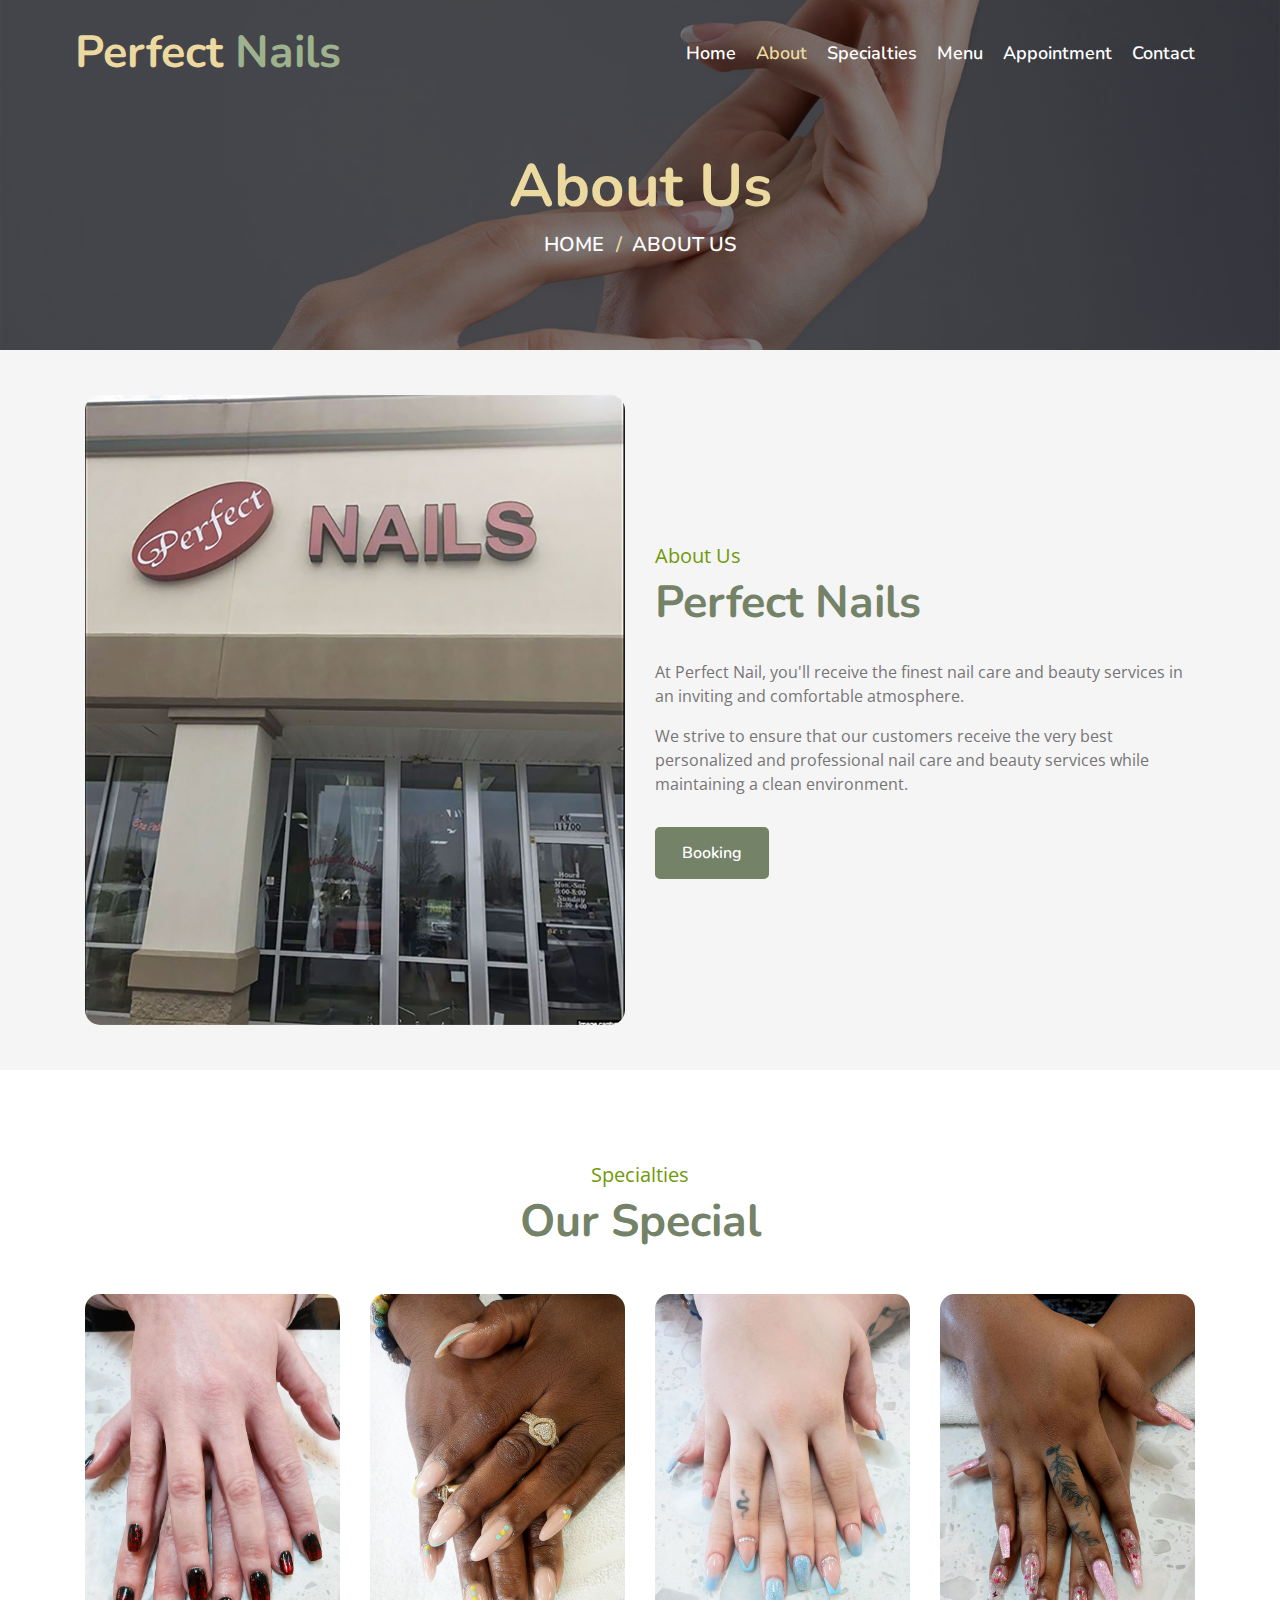
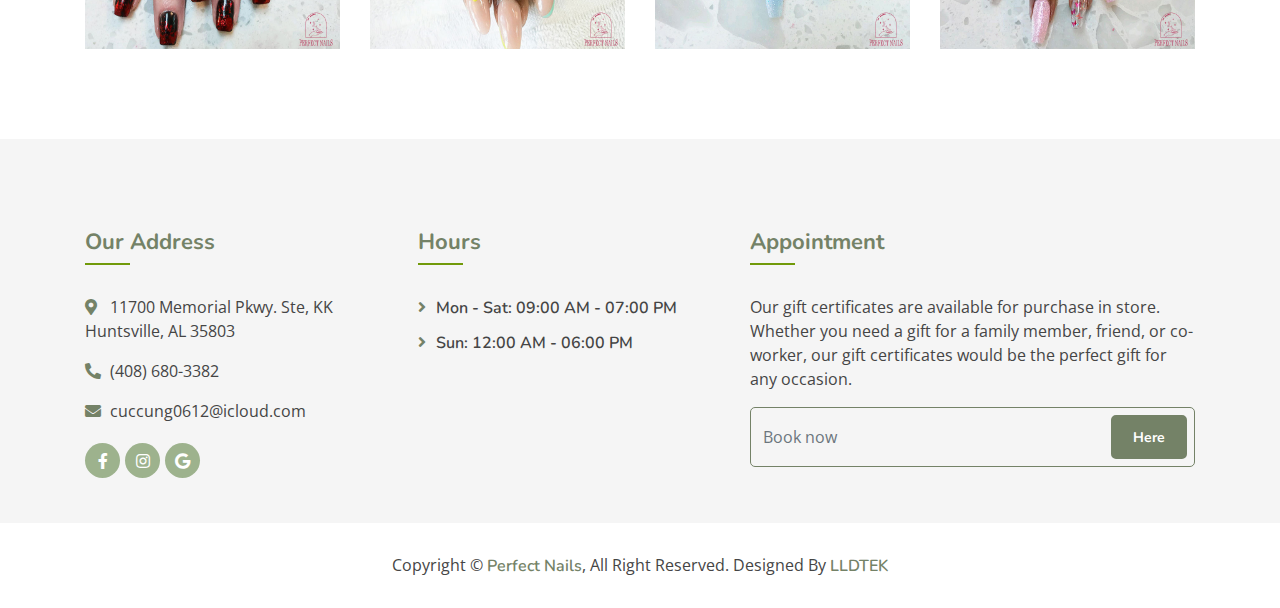
==== about.html @ 920754e5 "56087" ====
<!DOCTYPE html>
<html lang="en">
    <head>
        <meta charset="utf-8">
        <title>Perfect Nails | About</title>
        <meta content="width=device-width, initial-scale=1.0" name="viewport">
        <meta content="Free Website Template" name="keywords">
        <meta content="Free Website Template" name="description">

        <!-- Favicon -->
        <link href="img/Perfect-nails-favicon.svg" rel="icon">

        <!-- Google Font -->
        <link href="https://fonts.googleapis.com/css?family=Open+Sans:300,400|Nunito:600,700" rel="stylesheet"> 
        
        <!-- CSS Libraries -->
        <link href="https://stackpath.bootstrapcdn.com/bootstrap/4.4.1/css/bootstrap.min.css" rel="stylesheet">
        <link href="https://cdnjs.cloudflare.com/ajax/libs/font-awesome/5.10.0/css/all.min.css" rel="stylesheet">
        <link href="lib/animate/animate.min.css" rel="stylesheet">
        <link href="lib/owlcarousel/assets/owl.carousel.min.css" rel="stylesheet">
        <link href="lib/flaticon/font/flaticon.css" rel="stylesheet">
        <link href="lib/tempusdominus/css/tempusdominus-bootstrap-4.min.css" rel="stylesheet" />

        <!-- Template Stylesheet -->
        <link href="css/style.css" rel="stylesheet">
    </head>

    <body>
        <!-- Nav Bar Start -->
        <div class="navbar navbar-expand-lg bg-light navbar-light">
            <div class="container-fluid">
                <a href="index.html" class="navbar-brand">Perfect <span>Nails</span></a>
                <button type="button" class="navbar-toggler" data-toggle="collapse" data-target="#navbarCollapse">
                    <span class="navbar-toggler-icon"></span>
                </button>

                <div class="collapse navbar-collapse justify-content-between" id="navbarCollapse">
                    <div class="navbar-nav ml-auto">
                        <a href="index.html" class="nav-item nav-link">Home</a>
                        <a href="about.html" class="nav-item nav-link active">About</a>
                        <a href="team.html" class="nav-item nav-link">Specialties</a>
                        <a href="menu.html" class="nav-item nav-link">Menu</a>
                        <a target=_blank href="https://www.lldtek.com/salon/appt/MzU1MzJ8cGVyZmVjdDY4fEFMXzA3MjU3fDJmMDM4MTQ2NWZlNzM3NjczNWY2ODU0MmUyMWIxYjhi" class="nav-item nav-link">Appointment</a>
                        <a href="contact.html" class="nav-item nav-link">Contact</a>
                    </div>
                </div>
            </div>
        </div>
        <!-- Nav Bar End -->
        
        
        <!-- Page Header Start -->
        <div class="page-header mb-0">
            <div class="container">
                <div class="row">
                    <div class="col-12">
                        <h2>About Us</h2>
                    </div>
                    <div class="col-12">
                        <a href="">Home</a>
                        <a href="">About Us</a>
                    </div>
                </div>
            </div>
        </div>
        <!-- Page Header End -->
        
        
        <!-- About Start -->
        <div class="booking">
        <div class="about">
            <div class="container">
                <div class="row align-items-center">
                    <div class="col-lg-6">
                        <div class="about-img">
                            <img src="img/Perfect-nails-about-01.jpg" alt="Perfect Nails About 01">
                        </div>
                    </div>
                    <div class="col-lg-6">
                        <div class="about-content">
                            <div class="section-header">
                                <p>About Us</p>
                                <h2>Perfect Nails</h2>
                            </div>
                            <div class="about-text">
                                <p>
                                    At Perfect Nail, you'll receive the finest nail care and beauty services in an inviting and comfortable atmosphere.
                                </p>
                                <p>
                                    We strive to ensure that our customers receive the very best personalized and professional nail care and beauty services while maintaining a clean environment.
                                </p>
                                <a class="btn custom-btn" target=_blank href="https://www.lldtek.com/salon/appt/MzU1MzJ8cGVyZmVjdDY4fEFMXzA3MjU3fDJmMDM4MTQ2NWZlNzM3NjczNWY2ODU0MmUyMWIxYjhi">Booking</a>
                            </div>
                        </div>
                    </div>
                </div>
            </div>
        </div>
        </div>
        <!-- About End -->
        
        
        <!-- Video Modal Start-->
        <div class="modal fade" id="videoModal" tabindex="-1" role="dialog" aria-labelledby="exampleModalLabel" aria-hidden="true">
            <div class="modal-dialog" role="document">
                <div class="modal-content">
                    <div class="modal-body">
                        <button type="button" class="close" data-dismiss="modal" aria-label="Close">
                            <span aria-hidden="true">&times;</span>
                        </button>        
                        <!-- 16:9 aspect ratio -->
                        <div class="embed-responsive embed-responsive-16by9">
                            <iframe class="embed-responsive-item" src="" id="video"  allowscriptaccess="always" allow="autoplay"></iframe>
                        </div>
                    </div>
                </div>
            </div>
        </div> 
        <!-- Video Modal End -->
        
        <!-- Team Start -->
        <div class="team">
            <div class="container">
                <div class="section-header text-center">
                    <p>Specialties</p>
                    <h2>Our Special</h2>
                </div>
                <div class="row">
                    <div class="col-lg-3 col-md-6">
                        <div class="team-item">
                            <div class="team-img">
                                <img src="img/Perfect-nails-specialties-01.jpg" alt="Perfect Nails Specialties 01">
                                <div class="team-social">
                                    <a target=_blank href="https://www.facebook.com/perfectnailshuntsville35803"><i class="fab fa-facebook-f"></i></a>
                                    <a target=_blank href="https://www.instagram.com/perfectnailshuntsville"><i class="fab fa-instagram"></i></a>
                                    <a target=_blank href="https://goo.gl/maps/MbTkEW4khM9RuczG7"><i class="fab fa-google"></i></a>
                                </div>
                            </div>
                            
                        </div>
                    </div>
                    <div class="col-lg-3 col-md-6">
                        <div class="team-item">
                            <div class="team-img">
                                <img src="img/Perfect-nails-specialties-02.jpg" alt="Perfect Nails Specialties 02">
                                <div class="team-social">
                                    <a target=_blank href="https://www.facebook.com/perfectnailshuntsville35803"><i class="fab fa-facebook-f"></i></a>
                                    <a target=_blank href="https://www.instagram.com/perfectnailshuntsville"><i class="fab fa-instagram"></i></a>
                                    <a target=_blank href="https://goo.gl/maps/MbTkEW4khM9RuczG7"><i class="fab fa-google"></i></a>
                                </div>
                            </div>
                            
                        </div>
                    </div>
                    <div class="col-lg-3 col-md-6">
                        <div class="team-item">
                            <div class="team-img">
                                <img src="img/Perfect-nails-specialties-03.jpg" alt="Perfect Nails Specialties 03">
                                <div class="team-social">
                                    <a target=_blank href="https://www.facebook.com/perfectnailshuntsville35803"><i class="fab fa-facebook-f"></i></a>
                                    <a target=_blank href="https://www.instagram.com/perfectnailshuntsville"><i class="fab fa-instagram"></i></a>
                                    <a target=_blank href="https://goo.gl/maps/MbTkEW4khM9RuczG7"><i class="fab fa-google"></i></a>
                                </div>
                            </div>
                            
                        </div>
                    </div>
                    <div class="col-lg-3 col-md-6">
                        <div class="team-item">
                            <div class="team-img">
                                <img src="img/Perfect-nails-specialties-04.jpg" alt="Perfect Nails Specialties 04">
                                <div class="team-social">
                                    <a target=_blank href="https://www.facebook.com/perfectnailshuntsville35803"><i class="fab fa-facebook-f"></i></a>
                                    <a target=_blank href="https://www.instagram.com/perfectnailshuntsville"><i class="fab fa-instagram"></i></a>
                                    <a target=_blank href="https://goo.gl/maps/MbTkEW4khM9RuczG7"><i class="fab fa-google"></i></a>
                                </div>
                            </div>
                            
                        </div>
                    </div>
                </div>
            </div>
        </div>
        <!-- Team End -->

        <!-- Footer Start -->
        <div class="footer">
            <div class="container">
                <div class="row">
                    <div class="col-lg-7">
                        <div class="row">
                            <div class="col-md-6">
                                <div class="footer-contact">
                                    <h2>Our Address</h2>
                                    <p><i class="fa fa-map-marker-alt"></i>11700 Memorial Pkwy. Ste, KK Huntsville, AL 35803</p>
                                    <p><i class="fa fa-phone-alt"></i>(408) 680-3382</p>
                                    <p><i class="fa fa-envelope"></i>cuccung0612@icloud.com</p>
                                    <div class="footer-social">
                                        <a target=_blank href="https://www.facebook.com/perfectnailshuntsville35803"><i class="fab fa-facebook-f"></i></a>
                                        <a target=_blank href="https://www.instagram.com/perfectnailshuntsville/"><i class="fab fa-instagram"></i></a>
                                        <a target=_blank href="https://goo.gl/maps/MbTkEW4khM9RuczG7"><i class="fab fa-google"></i></a>
                                    </div>
                                </div>
                            </div>
                            <div class="col-md-6">
                                <div class="footer-link">
                                    <h2>Hours</h2>
                                    <a href="">Mon - Sat: 09:00 AM - 07:00 PM</a>
                                    <a href="">Sun: 12:00 AM - 06:00 PM</a>
                                </div>
                            </div>
                        </div>
                    </div>
                    <div class="col-lg-5">
                        <div class="footer-newsletter">
                            <h2>Appointment</h2>
                            <p>
                                Our gift certificates are available for purchase in store.<br>
                                Whether you need a gift for a family member, friend, or co-worker, our gift certificates would be the perfect gift for any occasion.
                            </p>
                            <div class="form">
                                <input class="form-control" placeholder="Book now">
                                <a target=_blank href="https://www.lldtek.com/salon/appt/MzU1MzJ8cGVyZmVjdDY4fEFMXzA3MjU3fDJmMDM4MTQ2NWZlNzM3NjczNWY2ODU0MmUyMWIxYjhi"><button class="btn custom-btn">Here</button></a>
                            </div>
                        </div>
                    </div>
                </div>
            </div>
            <div class="copyright">
                <div class="container">
                    <p>Copyright &copy; <a href="#">Perfect Nails</a>, All Right Reserved.</p>
                    <p>Designed By <a href="https://www.lldtek.com">LLDTEK</a></p>
                </div>
            </div>
        </div>
        <!-- Footer End -->

        <a href="#" class="back-to-top"><i class="fa fa-chevron-up"></i></a>

        <!-- JavaScript Libraries -->
        <script src="https://code.jquery.com/jquery-3.4.1.min.js"></script>
        <script src="https://stackpath.bootstrapcdn.com/bootstrap/4.4.1/js/bootstrap.bundle.min.js"></script>
        <script src="lib/easing/easing.min.js"></script>
        <script src="lib/owlcarousel/owl.carousel.min.js"></script>
        <script src="lib/tempusdominus/js/moment.min.js"></script>
        <script src="lib/tempusdominus/js/moment-timezone.min.js"></script>
        <script src="lib/tempusdominus/js/tempusdominus-bootstrap-4.min.js"></script>
        
        <!-- Contact Javascript File -->
        <script src="mail/jqBootstrapValidation.min.js"></script>
        <script src="mail/contact.js"></script>

        <!-- Template Javascript -->
        <script src="js/main.js"></script>
    </body>
</html>
---- lib/flaticon/font/flaticon.css ----
/*
  	Flaticon icon font: Flaticon
  	Creation date: 19/09/2020 16:59
  	*/

@font-face {
  font-family: "Flaticon";
  src: url("./Flaticon.eot");
  src: url("./Flaticon.eot?#iefix") format("embedded-opentype"),
       url("./Flaticon.woff2") format("woff2"),
       url("./Flaticon.woff") format("woff"),
       url("./Flaticon.ttf") format("truetype"),
       url("./Flaticon.svg#Flaticon") format("svg");
  font-weight: normal;
  font-style: normal;
}

@media screen and (-webkit-min-device-pixel-ratio:0) {
  @font-face {
    font-family: "Flaticon";
    src: url("./Flaticon.svg#Flaticon") format("svg");
  }
}

[class^="flaticon-"]:before, [class*=" flaticon-"]:before,
[class^="flaticon-"]:after, [class*=" flaticon-"]:after {   
  font-family: Flaticon;
        font-size: 20px;
font-style: normal;
margin-left: 20px;
}

.flaticon-burger:before { content: "\f100"; }
.flaticon-fast-food:before { content: "\f101"; }
.flaticon-snack:before { content: "\f102"; }
.flaticon-cocktail:before { content: "\f103"; }
.flaticon-vegetable:before { content: "\f104"; }
.flaticon-meat:before { content: "\f105"; }
.flaticon-medal:before { content: "\f106"; }
.flaticon-fruits-and-vegetables:before { content: "\f107"; }
.flaticon-cooking:before { content: "\f108"; }
.flaticon-courier:before { content: "\f109"; }
.flaticon-promo:before { content: "\f10"; }
---- css/style.css ----
/*******************************/
/********* General CSS *********/
/*******************************/
body {
    color: #757575;
    background: #ffffff;
    font-family: 'open sans', sans-serif;
}

h1,
h2, 
h3, 
h4,
h5, 
h6 {
    color: #748267;
    font-family: 'Nunito', sans-serif;
}

a {
    font-family: 'Nunito', sans-serif;
    font-weight: 600;
    color: #748267;
    transition: .3s;
}

a:hover,
a:active,
a:focus {
    color: #719a0a;
    outline: none;
    text-decoration: none;
}

.btn.custom-btn {
    padding: 12px 25px;
    font-family: 'Nunito', sans-serif;
    font-size: 16px;
    font-weight: 600;
    color: #ffffff;
    background: #748267;
    border: 2px solid #748267;
    border-radius: 5px;
    transition: .5s;
}

.btn.custom-btn:hover {
    color: #748267;
    background: transparent;
}

.btn.custom-btn:focus,
.form-control:focus,
.custom-select:focus {
    box-shadow: none;
}

.container-fluid {
    max-width: 1366px;
}

.back-to-top {
    position: fixed;
    display: none;
    background: #748267;
    width: 44px;
    height: 44px;
    text-align: center;
    line-height: 1;
    font-size: 22px;
    right: 15px;
    bottom: 15px;
    border-radius: 5px;
    transition: background 0.5s;
    z-index: 9;
}

.back-to-top i {
    color: #ffffff;
    padding-top: 10px;
}

.back-to-top:hover {
    background: #4d5642;
}

[class^="flaticon-"]:before, [class*=" flaticon-"]:before,
[class^="flaticon-"]:after, [class*=" flaticon-"]:after {   
    font-size: inherit;
    margin-left: 0;
}


/**********************************/
/*********** Nav Bar CSS **********/
/**********************************/
.navbar {
    position: relative;
    transition: .5s;
    z-index: 999;
}

.navbar.nav-sticky {
    position: fixed;
    top: 0;
    width: 100%;
    box-shadow: 0 2px 5px rgba(0, 0, 0, .3);
}

.navbar .navbar-brand {
    margin: 0;
    color: #fbaf32;
    font-size: 45px;
    line-height: 0px;
    font-weight: 700;
    font-family: 'Nunito', sans-serif;
    transition: .5s;
    
}

.navbar .navbar-brand span {
    color: #9db28d;
}

.navbar .navbar-brand:hover {
    color: #fbaf32;
}

.navbar .navbar-brand:hover span {
    color: #fbaf32;
}

.navbar .navbar-brand img {
    max-width: 100%;
    max-height: 40px;
}

.navbar .dropdown-menu {
    margin-top: 0;
    border: 0;
    border-radius: 0;
    background: #f8f9fa;
}

@media (min-width: 992px) {
    .navbar {
        position: absolute;
        width: 100%;
        padding: 30px 60px;
        background: transparent !important;
        z-index: 9;
    }
    
    .navbar.nav-sticky {
        padding: 10px 60px;
        background: #ffffff !important;
    }
    
    .navbar .navbar-brand {
        color: #ecd99f;
    }
    
    .navbar.nav-sticky .navbar-brand {
        color: #748267;
    }

    .navbar-light .navbar-nav .nav-link,
    .navbar-light .navbar-nav .nav-link:focus {
        padding: 10px 10px 8px 10px;
        font-family: 'Nunito', sans-serif;
        color: #ffffff;
        font-size: 18px;
        font-weight: 600;
    }
    
    .navbar-light.nav-sticky .navbar-nav .nav-link,
    .navbar-light.nav-sticky .navbar-nav .nav-link:focus {
        color: #9db28d;
    }

    .navbar-light .navbar-nav .nav-link:hover,
    .navbar-light .navbar-nav .nav-link.active {
        color: #ecd99f;
    }
    
    .navbar-light.nav-sticky .navbar-nav .nav-link:hover,
    .navbar-light.nav-sticky .navbar-nav .nav-link.active {
        color: #4d5642;
    }
}

@media (max-width: 991.98px) {   
    .navbar {
        padding: 15px;
        background: #ffffff !important;
    }
    
    .navbar .navbar-brand {
        color: #fbaf32;
    }
    
    .navbar .navbar-nav {
        margin-top: 15px;
    }
    
    .navbar a.nav-link {
        padding: 5px;
    }
    
    .navbar .dropdown-menu {
        box-shadow: none;
    }
}


/*******************************/
/********** Hero CSS ***********/
/*******************************/
.carousel {
    position: relative;
    width: 100%;
    height: 100vh;
    min-height: 400px;
    background: #ffffff;
}

.carousel .container-fluid {
    padding: 0;
}

.carousel .carousel-item {
    position: relative;
    width: 100%;
    height: 100vh;
    display: flex;
    align-items: center;
    justify-content: center;
    flex-direction: column;
}

.carousel .carousel-img {
    position: relative;
    width: 100%;
    height: 100%;
    text-align: right;
    overflow: hidden;
}

.carousel .carousel-img::after {
    position: absolute;
    content: "";
    top: 0;
    right: 0;
    bottom: 0;
    left: 0;
    background: rgba(0, 0, 0, 0.6);
    z-index: 1;
}

.carousel .carousel-img img {
    width: 100%;
    height: 100%;
    object-fit: cover;
}

.carousel .carousel-text {
    position: absolute;
    max-width: 700px;
    height: calc(100vh - 35px);
    display: flex;
    align-items: center;
    justify-content: center;
    flex-direction: column;
    z-index: 2;
}

.carousel .carousel-text h1 {
    text-align: center;
    color: #ffffff;
    font-size: 60px;
    font-weight: 700;
    margin-bottom: 30px;
}

.carousel .carousel-text h1 span {
    color: #ecd99f;
}

.carousel .carousel-text p {
    color: #ffffff;
    text-align: center;
    font-size: 20px;
    margin-bottom: 35px;
}

.carousel .carousel-btn .btn:last-child {
    margin-left: 10px;
    background: #748267;
    border-color: #748267;
}

.carousel .carousel-btn .btn:last-child:hover {
    color: #ffffff;
    background: transparent;
}

.carousel .animated {
    -webkit-animation-duration: 1s;
    animation-duration: 1s;
}

@media (max-width: 991.98px) {
    .carousel,
    .carousel .carousel-item,
    .carousel .carousel-text {
        height: calc(100vh - 105px);
    }
    
    .carousel .carousel-text h1 {
        font-size: 35px;
    }
    
    .carousel .carousel-text p {
        font-size: 16px;
    }
    
    .carousel .carousel-text .btn {
        padding: 12px 30px;
        font-size: 15px;
        letter-spacing: 0;
    }
}

@media (max-width: 767.98px) {
    .carousel,
    .carousel .carousel-item,
    .carousel .carousel-text {
        height: calc(100vh - 70px);
    }
    
    .carousel .carousel-text h1 {
        font-size: 30px;
    }
    
    .carousel .carousel-text .btn {
        padding: 10px 25px;
        font-size: 15px;
        letter-spacing: 0;
    }


}

@media (max-width: 575.98px) {
    .carousel .carousel-text h1 {
        font-size: 25px;
    }
    
    .carousel .carousel-text .btn {
        padding: 8px 20px;
        font-size: 14px;
        letter-spacing: 0;
    }
}


/*******************************/
/******* Page Header CSS *******/
/*******************************/
.page-header {
    position: relative;
    margin-bottom: 45px;
    padding: 150px 0 90px 0;
    text-align: center;
    background: linear-gradient(rgba(0, 0, 0, .5), rgba(0, 0, 0, .5)), url(../img/Perfect-nails-page-header.jpg);
    background-position: center;
    background-repeat: no-repeat;
    background-size: cover;
}

.page-header h2 {
    position: relative;
    color: #ecd99f;
    font-size: 60px;
    font-weight: 700;
}

.page-header a {
    position: relative;
    padding: 0 12px;
    font-size: 20px;
    text-transform: uppercase;
    color: #ffffff;
}

.page-header a:hover {
    color: #ffffff;
}

.page-header a::after {
    position: absolute;
    content: "/";
    width: 8px;
    height: 8px;
    top: -1px;
    right: -7px;
    text-align: center;
    color: #ecd99f;
}

.page-header a:last-child::after {
    display: none;
}

@media (max-width: 767.98px) {
    .page-header h2 {
        font-size: 35px;
    }
    
    .page-header a {
        font-size: 18px;
    }
}


/*******************************/
/******* Section Header ********/
/*******************************/
.section-header {
    position: relative;
    margin-bottom: 45px;
}

.section-header p {
    color: #719a0a;
    margin-bottom: 5px;
    position: relative;
    font-size: 20px;
}

.section-header h2 {
    margin: 0;
    position: relative;
    font-size: 45px;
    font-weight: 700;
}

@media (max-width: 991.98px) {
    .section-header h2 {
        font-size: 40px;
        font-weight: 600;
    }
}

@media (max-width: 767.98px) {
    .section-header h2 {
        font-size: 35px;
        font-weight: 600;
    }
}

@media (max-width: 575.98px) {
    .section-header h2 {
        font-size: 30px;
        font-weight: 600;
    }
}


/*******************************/
/********* Booking CSS *********/
/*******************************/
.booking {
    position: relative;
    width: 100%;
    margin-bottom: 45px;
    background: rgba(0, 0, 0, .04);
}

.booking .booking-content {
    padding: 45px 0 15px 0;
}

.booking .booking-content .section-header {
    margin-bottom: 30px;
}

.booking .booking-form {
    padding: 60px 30px;
    background: #fbaf32;
}

.booking .booking-form .control-group {
    margin-bottom: 15px;
}

.booking .booking-form .input-group-text {
    position: absolute;
    padding: 0;
    border: none;
    background: none;
    top: 15px;
    right: 15px;
    color: #ffffff;
    font-size: 14px;
}

.booking .booking-form .form-control {
    height: 45px;
    font-size: 14px;
    color: #ffffff;
    padding: 0 15px;
    border-radius: 5px !important;
    border: 1px solid #ffffff;
    background: transparent;
}

.booking .booking-form select.form-control {
    padding: 0 10px;
}

.booking .booking-form .form-control::placeholder {
    color: #ffffff;
    opacity: 1;
}

.booking .booking-form .form-control:-ms-input-placeholder,
.booking .booking-form .form-control::-ms-input-placeholder {
    color: #ffffff;
}

.booking .booking-form .input-group [data-toggle="datetimepicker"] {
    cursor: default;
}

.booking .booking-form .btn.custom-btn {
    width: 100%;
    color: #fbaf32;
    background: #ffffff;
    border: 1px solid #ffffff;
}

.booking .booking-form .btn.custom-btn:hover {
    color: #ffffff;
    background: transparent;
}


/*******************************/
/********** Menu CSS ***********/
/*******************************/
.food {
    position: relative;
    width: 100%;
    padding: 90px 0 60px 0;
    margin: 45px 0;
    background: rgba(0, 0, 0, .04);
}

.food .food-item {
    position: relative;
    width: 100%;
    margin-bottom: 30px;
    padding: 50px 30px 30px;
    text-align: center;
    background: #ffffff;
    border-radius: 15px;
    box-shadow: 0 0 30px rgba(0, 0, 0, .08);
    transition: .3s;
}

.food .food-item:hover {
    box-shadow: none;
}

.food .food-item i {
    position: relative;
    display: inline-block;
    color: #fbaf32;
    font-size: 60px;
    line-height: 60px;
    margin-bottom: 20px;
    transition: .3s;
}

.food .food-item:hover i {
    color: #719a0a;
}

.food .food-item i::after {
    position: absolute;
    content: "";
    width: calc(100% + 20px);
    height: calc(100% + 20px);
    top: -20px;
    left: -15px;
    border: 3px dotted #fbaf32;
    border-right: transparent;
    border-bottom: transparent;
    border-radius: 100px;
    transition: .3s;
}

.food .food-item:hover i::after {
    border: 3px dotted #719a0a;
    border-right: transparent;
    border-bottom: transparent;
}

.food .food-item h2 {
    font-size: 30px;
    font-weight: 700;
}

.food .food-item a {
    position: relative;
    font-size: 16px;
}

.food .food-item a::after {
    position: absolute;
    content: "";
    width: 50px;
    height: 1px;
    bottom: 0;
    left: calc(50% - 25px);
    background: #fbaf32;
    transition: .3s;
}

.food .food-item a:hover::after {
    width: 100%;
    left: 0;
    background: #719a0a;
}



/*******************************/
/********** About CSS **********/
/*******************************/
.about {
    position: relative;
    width: 100%;
    padding: 45px 0;
}

.about .section-header {
    margin-bottom: 30px;
    margin-left: 0;
}

.about .about-img {
    position: relative;
}

.about .about-img img {
    position: relative;
    width: 100%;
    border-radius: 15px;
}

.about .btn-play {
    position: absolute;
    z-index: 1;
    top: 50%;
    left: 50%;
    transform: translateX(-50%) translateY(-50%);
    box-sizing: content-box;
    display: block;
    width: 32px;
    height: 44px;
    border-radius: 50%;
    border: none;
    outline: none;
    padding: 18px 20px 18px 28px;
}

.about .btn-play:before {
    content: "";
    position: absolute;
    z-index: 0;
    left: 50%;
    top: 50%;
    transform: translateX(-50%) translateY(-50%);
    display: block;
    width: 100px;
    height: 100px;
    background: #fbaf32;
    border-radius: 50%;
    animation: pulse-border 1500ms ease-out infinite;
}

.about .btn-play:after {
    content: "";
    position: absolute;
    z-index: 1;
    left: 50%;
    top: 50%;
    transform: translateX(-50%) translateY(-50%);
    display: block;
    width: 100px;
    height: 100px;
    background: #fbaf32;
    border-radius: 50%;
    transition: all 200ms;
}

.about .btn-play img {
    position: relative;
    z-index: 3;
    max-width: 100%;
    width: auto;
    height: auto;
}

.about .btn-play span {
    display: block;
    position: relative;
    z-index: 3;
    width: 0;
    height: 0;
    border-left: 32px solid #ffffff;
    border-top: 22px solid transparent;
    border-bottom: 22px solid transparent;
}

@keyframes pulse-border {
  0% {
    transform: translateX(-50%) translateY(-50%) translateZ(0) scale(1);
    opacity: 1;
  }
  100% {
    transform: translateX(-50%) translateY(-50%) translateZ(0) scale(1.5);
    opacity: 0;
  }
}

#videoModal {
    padding-left: 17px;
}

#videoModal .modal-dialog {
    position: relative;
    max-width: 800px;
    margin: 60px auto 0 auto;
}

#videoModal .modal-body {
    position: relative;
    padding: 0px;
}

#videoModal .close {
    position: absolute;
    width: 30px;
    height: 30px;
    right: 0px;
    top: -30px;
    z-index: 999;
    font-size: 30px;
    font-weight: normal;
    color: #ffffff;
    background: #000000;
    opacity: 1;
}

.about .about-content {
    position: relative;
}

.about .about-text p {
    font-size: 16px;
}

.about .about-text a.btn {
    position: relative;
    margin-top: 15px;
}

@media (max-width: 991.98px) {
    .about .about-img {
        margin-bottom: 30px;
    }
}


/*******************************/
/********* Feature CSS *********/
/*******************************/
.feature {
    position: relative;
    width: 100%;
    padding: 45px 0 0 0;
}

.feature .section-header {
    margin-bottom: 30px;
}

.feature .feature-text {
    position: relative;
    width: 100%;
}

.feature .feature-img {
    border-radius: 15px;
    margin-bottom: 25px;
    overflow: hidden;
}

.feature .feature-img .col-6,
.feature .feature-img .col-12 {
    padding: 0;
    overflow: hidden;
}

.feature .feature-img img {
    width: 100%;
    transition: .3s;
}

.feature .feature-img img:hover {
    transform: scale(1.1);
}

.feature .feature-text .btn {
    width: 100%;
    margin-top: 15px;
    margin-bottom: 45px;
}

.feature .feature-item {
    width: 100%;
    margin-bottom: 45px;
}

.feature .feature-item i {
    position: relative;
    display: block;
    color: #719a0a;
    font-size: 60px;
    line-height: 60px;
    margin-bottom: 15px;
    background-image: linear-gradient(#719a0a, #fbaf32);
    -webkit-background-clip: text;
    -webkit-text-fill-color: transparent;
}

.feature .feature-item i::after {
    position: absolute;
    content: "";
    width: 40px;
    height: 40px;
    top: -10px;
    left: 20px;
    background: #fbaf32;
    border-radius: 30px;
    z-index: -1;
}

.feature .feature-item h3 {
    font-size: 22px;
    font-weight: 700;
}


/*******************************/
/*********** Menu CSS **********/
/*******************************/
.menu {
    position: relative;
    padding: 45px 0 15px 0;
}

.menu .menu-tab {
    position: relative;
}

.menu .menu-tab img {
    max-width: 100%;
    border-radius: 15px;
}

.menu .menu-tab .nav.nav-pills .nav-link {
    color: #ffffff;
    background: #9db28d;
    border-radius: 5px;
    margin: 0 5px;
}

.menu .menu-tab .nav.nav-pills .nav-link:hover,
.menu .menu-tab .nav.nav-pills .nav-link.active {
    color: #ffffff;
    background: #748267;
}

.menu .menu-tab .tab-content {
    padding: 30px 0 0 0;
    background: transparent;
}

.menu .menu-tab .tab-content .container {
    padding: 0;
}

.menu .menu-item {
    position: relative;
    margin-bottom: 30px;
    display: flex;
    align-items: center;
}

.menu .menu-img {
    width: 80px;
    margin-right: 20px;
}

.menu .menu-img img {
    width: 100%;
    border-radius: 100px;
}

.menu .menu-text {
    width: calc(100% - 100px);
}

.menu .menu-text h3 {
    position: relative;
    display: block;
    font-size: 22px;
    font-weight: 700;
}

.menu .menu-text h3::after {
    position: absolute;
    content: "";
    width: 100%;
    height: 0;
    top: 13px;
    left: 0;
    border-top: 2px dotted #cccccc;
    z-index: -1;
}

.menu .menu-text h3 span {
    display: inline-block;
    float: left;
    padding-right: 5px;
    background: #ffffff;
}

.menu .menu-text h3 strong {
    display: inline-block;
    float: right;
    padding-left: 5px;
    color: #748267;
    background: #ffffff;
}

.menu .menu-text p {
    position: relative;
    margin: 5px 0 0 0;
    float: left;
    display: block;
    width: 100%; /*H edit*/
}

@media(max-width: 575.98px) {
    .menu .menu-text p,
    .menu .menu-text h3,
    .menu .menu-text h3 span,
    .menu .menu-text h3 strong {
        display: block;
        float: none;
        padding: 0;
        margin: 0;
    }
    
    .menu .menu-text h3 {
        font-size: 18px;
        margin-bottom: 0;
    }
    
    .menu .menu-text h3 span {
        margin-bottom: 3px;
    }
    
    .menu .menu-text h3::after {
        display: none;
    }
}


/*******************************/
/*********** Team CSS **********/
/*******************************/
.team {
    position: relative;
    width: 100%;
    padding: 45px 0 15px 0;
}

.team .team-item {
    position: relative;
    margin-bottom: 30px;
    background: #ffffff;
}

.team .team-img {
    position: relative;
    border-radius: 15px 15px 0 0;
    overflow: hidden;
}

.team .team-img img {
    position: relative;
    width: 100%;
    margin-top: 15px;
    transform: scale(1.1);
    transition: .3s;
}

.team .team-item:hover img {
    margin-top: 0;
    margin-bottom: 15px;
}

.team .team-social {
    position: absolute;
    width: 100%;
    height: 100%;
    top: 0;
    left: 0;
    display: flex;
    align-items: center;
    justify-content: center;
    transition: .5s;
}

.team .team-social a {
    position: relative;
    margin: 0 3px;
    margin-top: 100px;
    width: 40px;
    height: 40px;
    display: flex;
    align-items: center;
    justify-content: center;
    border-radius: 40px;
    font-size: 16px;
    color: #ffffff;
    background: #748267;
    opacity: 0;
}

.team .team-social a:hover {
    color: #ffffff;
    background: #4d5642;
}

.team .team-item:hover .team-social {
    background: rgba(256, 256, 256, .5);
}

.team .team-item:hover .team-social a:first-child {
    opacity: 1;
    margin-top: 0;
    transition: .3s 0s;
}

.team .team-item:hover .team-social a:nth-child(2) {
    opacity: 1;
    margin-top: 0;
    transition: .3s .1s;
}

.team .team-item:hover .team-social a:nth-child(3) {
    opacity: 1;
    margin-top: 0;
    transition: .3s .2s;
}

.team .team-item:hover .team-social a:nth-child(4) {
    opacity: 1;
    margin-top: 0;
    transition: .3s .3s;
}

.team .team-text {
    position: relative;
    padding: 25px 15px;
    text-align: center;
    background: #ffffff;
    border: 1px solid rgba(0, 0, 0, .07);
    border-top: none;
    border-radius: 0 0 15px 15px;
}

.team .team-text h2 {
    font-size: 22px;
    font-weight: 700;
}

.team .team-text p {
    margin: 0;
    font-size: 16px;
}


/*******************************/
/******* Testimonial CSS *******/
/*******************************/
.testimonial {
    position: relative;
    width: 100%;
    padding: 90px 0;
    margin: 45px 0;
    background: rgba(0, 0, 0, .04);
}

.testimonial .testimonials-carousel {
    position: relative;
    width: calc(100% + 30px);
    margin: 0 -15px;
}

.testimonial .testimonial-item {
    position: relative;
    margin: 15px;
    padding: 30px;
    display: flex;
    align-items: center;
    justify-content: center;
    flex-direction: column;
    background: #ffffff;
    border-radius: 15px;
    box-shadow: 0 0 15px rgba(0, 0, 0, .08);
    transition: .3s;
    overflow: hidden;
}

.testimonial .testimonial-item:hover {
    box-shadow: none;
}

.testimonial .testimonial-img {
    position: relative;
    width: 100px;
    border-radius: 100px;
    margin-bottom: 20px;
    overflow: hidden;
}

.testimonial .testimonial-img img {
    width: 100%;
    border-radius: 100px;
}

.testimonial .testimonial-item p {
    text-align: center;
    margin-bottom: 10px;
}

.testimonial .testimonial-item h2 {
    position: relative;
    font-size: 18px;
    font-weight: 700;
    margin-bottom: 2px;
}

.testimonial .testimonial-item h3 {
    color: #999999;
    font-size: 16px;
    font-weight: 600;
    margin: 0;
}

.testimonial .owl-dots {
    margin-top: 10px;
    text-align: center;
}

.testimonial .owl-dot {
    display: inline-block;
    margin: 0 5px;
    width: 12px;
    height: 12px;
    border-radius: 50%;
    background: #fbaf32;
}

.testimonial .owl-dot.active {
    background: #719a0a;
}


/*******************************/
/*********** Blog CSS **********/
/*******************************/
.blog {
    position: relative;
    width: 100%;
    padding: 45px 0 0 0;
}

.blog .blog-item {
    position: relative;
}

.blog .blog-img {
    position: relative;
    width: 100%;
    border-radius: 15px;
    overflow: hidden;
    z-index: 1;
}

.blog .blog-img img {
    width: 100%;
}

.blog .blog-content {
    position: relative;
    width: calc(100% - 60px);
    top: -60px;
    left: 30px;
    padding: 25px 30px 30px 30px;
    background: #ffffff;
    box-shadow: 0 0 30px rgba(0, 0, 0, .08);
    border-radius: 15px;
    z-index: 2;
}

.blog .blog-content h2.blog-title {
    font-size: 22px;
    font-weight: 700;
}

.blog .blog-meta {
    position: relative;
    display: flex;
    flex-wrap: wrap;
    margin-bottom: 15px;
}

.blog .blog-meta p {
    margin: 0 10px 0 0;
    font-size: 14px;
    color: #999999;
}

.blog .blog-meta i {
    color: #fbaf32;
    margin-right: 5px;
}

.blog .blog-meta p:last-child {
    margin: 0;
}

.blog .blog-text {
    position: relative;
}

.blog .blog-text p {
    margin-bottom: 10px;
}

.blog .blog-item a.btn {
    margin-top: 10px;
    padding: 5px 15px;
}

.blog .pagination .page-link {
    color: #fbaf32;
    border-radius: 5px;
    border-color: #fbaf32;
    margin: 0 2px;
}

.blog .pagination .page-link:hover,
.blog .pagination .page-item.active .page-link {
    color: #ffffff;
    background: #fbaf32;
}

.blog .pagination .disabled .page-link {
    color: #999999;
}

@media(max-width: 575.98px){
    .blog .blog-meta p {
        flex: 50%;
        font-size: 13px;
        margin: 0 0 5px 0;
    }
}


/*******************************/
/******* Single Post CSS *******/
/*******************************/
.single {
    position: relative;
    padding: 45px 0;
}

.single .single-content {
    position: relative;
    margin-bottom: 30px;
    overflow: hidden;
}

.single .single-content img {
    margin-bottom: 20px;
    width: 100%;
}

.single .single-tags {
    margin: -5px -5px 41px -5px;
    font-size: 0;
}

.single .single-tags a {
    margin: 5px;
    display: inline-block;
    padding: 7px 15px;
    font-size: 14px;
    font-weight: 400;
    color: #fbaf32;
    border: 1px solid #dddddd;
    border-radius: 5px;
}

.single .single-tags a:hover {
    color: #ffffff;
    background: #fbaf32;
    border-color: #fbaf32;
}

.single .single-bio {
    margin-bottom: 45px;
    padding: 30px;
    background: rgba(0, 0, 0, .04);
    display: flex;
}

.single .single-bio-img {
    width: 100%;
    max-width: 100px;
}

.single .single-bio-img img {
    width: 100%;
    border-radius: 100px;
}

.single .single-bio-text {
    padding-left: 30px;
}

.single .single-bio-text h3 {
    font-size: 20px;
    font-weight: 700;
}

.single .single-bio-text p {
    margin: 0;
}

.single .single-related {
    margin-bottom: 45px;
}

.single .single-related h2 {
    font-size: 30px;
    font-weight: 700;
    margin-bottom: 25px;
}

.single .related-slider {
    position: relative;
    margin: 0 -15px;
    width: calc(100% + 30px);
}

.single .related-slider .post-item {
    margin: 0 15px;
}

.single .post-item {
    display: flex;
    align-items: center;
    margin-bottom: 15px;
}

.single .post-item .post-img {
    width: 100%;
    max-width: 80px;
}

.single .post-item .post-img img {
    width: 100%;
    border-radius: 5px;
}

.single .post-item .post-text {
    padding-left: 15px;
}

.single .post-item .post-text a {
    color: #757575;
    font-size: 17px;
}

.single .post-item .post-text a:hover {
    color: #fbaf32;
}

.single .post-item .post-meta {
    display: flex;
    margin-top: 8px;
}

.single .post-item .post-meta p {
    display: inline-block;
    margin: 0;
    padding: 0 3px;
    font-size: 14px;
    font-weight: 300;
    font-style: italic;
}

.single .post-item .post-meta p a {
    margin-left: 5px;
    color: #999999;
    font-size: 14px;
    font-weight: 300;
    font-style: normal;
}

.single .related-slider .owl-nav {
    position: absolute;
    width: 90px;
    top: -55px;
    right: 15px;
    display: flex;
}

.single .related-slider .owl-nav .owl-prev,
.single .related-slider .owl-nav .owl-next {
    margin-left: 15px;
    width: 30px;
    height: 30px;
    display: flex;
    align-items: center;
    justify-content: center;
    color: #ffffff;
    background: #fbaf32;
    font-size: 16px;
    transition: .3s;
}

.single .related-slider .owl-nav .owl-prev:hover,
.single .related-slider .owl-nav .owl-next:hover {
    color: #ffffff;
    background: #719a0a;
}

.single .single-comment {
    position: relative;
    margin-bottom: 45px;
}

.single .single-comment h2 {
    font-size: 30px;
    font-weight: 700;
    margin-bottom: 25px;
}

.single .comment-list {
    list-style: none;
    padding: 0;
}

.single .comment-child {
    list-style: none;
}

.single .comment-body {
    display: flex;
    margin-bottom: 30px;
}

.single .comment-img {
    width: 60px;
}

.single .comment-img img {
    width: 100%;
    border-radius: 100px;
}

.single .comment-text {
    padding-left: 15px;
    width: calc(100% - 60px);
}

.single .comment-text h3 {
    font-size: 18px;
    font-weight: 600;
    margin-bottom: 3px;
}

.single .comment-text span {
    display: block;
    font-size: 14px;
    font-weight: 300;
    margin-bottom: 5px;
}

.single .comment-text .btn {
    padding: 3px 10px;
    font-size: 14px;
    color: #454545;
    background: #dddddd;
    border-radius: 5px;
}

.single .comment-text .btn:hover {
    background: #fbaf32;
}

.single .comment-form {
    position: relative;
}

.single .comment-form h2 {
    font-size: 30px;
    font-weight: 700;
    margin-bottom: 25px;
}

.single .comment-form form {
    padding: 30px;
    background: #f3f6ff;
}

.single .comment-form form .form-group:last-child {
    margin: 0;
}

.single .comment-form input,
.single .comment-form textarea {
    border-radius: 5px;
}


/**********************************/
/*********** Sidebar CSS **********/
/**********************************/
.sidebar {
    position: relative;
    width: 100%;
}

@media(max-width: 991.98px) {
    .sidebar {
        margin-top: 45px;
    }
}

.sidebar .sidebar-widget {
    position: relative;
    margin-bottom: 45px;
}

.sidebar .sidebar-widget .widget-title {
    position: relative;
    margin-bottom: 30px;
    padding-bottom: 5px;
    font-size: 25px;
    font-weight: 700;
}

.sidebar .sidebar-widget .widget-title::after {
    position: absolute;
    content: "";
    width: 60px;
    height: 2px;
    bottom: 0;
    left: 0;
    background: #fbaf32;
}

.sidebar .sidebar-widget .search-widget {
    position: relative;
}

.sidebar .search-widget input {
    height: 50px;
    border: 1px solid #dddddd;
    border-radius: 5px;
}

.sidebar .search-widget input:focus {
    box-shadow: none;
}

.sidebar .search-widget .btn {
    position: absolute;
    top: 6px;
    right: 15px;
    height: 40px;
    padding: 0;
    font-size: 25px;
    color: #fbaf32;
    background: none;
    border-radius: 0;
    border: none;
    transition: .3s;
}

.sidebar .search-widget .btn:hover {
    color: #719a0a;
}

.sidebar .sidebar-widget .recent-post {
    position: relative;
}

.sidebar .sidebar-widget .tab-post {
    position: relative;
}

.sidebar .tab-post .nav.nav-pills .nav-link {
    color: #ffffff;
    background: #fbaf32;
    border-radius: 0;
}

.sidebar .tab-post .nav.nav-pills .nav-link:hover,
.sidebar .tab-post .nav.nav-pills .nav-link.active {
    color: #ffffff;
    background: #719a0a;
}

.sidebar .tab-post .tab-content {
    padding: 15px 0 0 0;
    background: transparent;
}

.sidebar .tab-post .tab-content .container {
    padding: 0;
}

.sidebar .sidebar-widget .category-widget {
    position: relative;
}

.sidebar .category-widget ul {
    margin: 0;
    padding: 0;
    list-style: none;
}

.sidebar .category-widget ul li {
    margin: 0 0 12px 22px; 
}

.sidebar .category-widget ul li:last-child {
    margin-bottom: 0; 
}

.sidebar .category-widget ul li a {
    display: inline-block;
    line-height: 23px;
}

.sidebar .category-widget ul li::before {
    position: absolute;
    content: '\f105';
    font-family: 'Font Awesome 5 Free';
    font-weight: 900;
    color: #fbaf32;
    left: 1px;
}

.sidebar .category-widget ul li span {
    display: inline-block;
    float: right;
}

.sidebar .sidebar-widget .tag-widget {
    position: relative;
    margin: -5px -5px;
}

.single .tag-widget a {
    margin: 5px;
    display: inline-block;
    padding: 7px 15px;
    font-size: 14px;
    font-weight: 400;
    color: #fbaf32;
    border: 1px solid #dddddd;
    border-radius: 5px;
}

.single .tag-widget a:hover {
    color: #ffffff;
    background: #fbaf32;
    border-color: #fbaf32;
}

.sidebar .image-widget {
    display: block;
    width: 100%;
    overflow: hidden;
}

.sidebar .image-widget img {
    max-width: 100%;
    transition: .3s;
}

.sidebar .image-widget img:hover {
    transform: scale(1.1);
}


/*******************************/
/********* Contact CSS *********/
/*******************************/
.contact {
    position: relative;
    width: 100%;
    padding: 45px 0 15px 0;
}

.contact .contact-information {
    min-height: 150px;
    margin: 0 0 30px 0;
    padding: 30px 15px 0 15px;
    background: rgba(0, 0, 0, .04);
}

.contact .contact-info {
    position: relative;
    display: flex;
    align-items: center;
    margin-bottom: 30px;
}

.contact .contact-icon {
    position: relative;
    width: 50px;
    height: 50px;
    display: flex;
    align-items: center;
    justify-content: center;
    background: #748267;
    border-radius: 50px;
}

.contact .contact-icon i {
    font-size: 18px;
    color: #ffffff;
}

.contact .contact-text {
    position: relative;
    width: calc(100% - 50px);
    display: flex;
    flex-direction: column;
    padding-left: 15px;
}

.contact .contact-text h3 {
    font-size: 18px;
    font-weight: 700;
    color: #719a0a;
}

.contact .contact-text p {
    margin: 0;
    font-size: 16px;
    color: #454545;
}

.contact .contact-social a {
    margin-right: 10px;
    font-size: 18px;
    color: #748267;
}

.contact .contact-social a:hover {
    color: #719a0a;
}

.contact .contact-form iframe {
    width: 100%;
    height: 380px;
    border-radius: 15px;
    margin-bottom: 25px;
}

.contact .contact-form input {
    padding: 15px;
    background: none;
    border-radius: 5px;
    border: 1px solid rgba(0, 0, 0, .1);
}

.contact .contact-form textarea {
    height: 150px;
    padding: 8px 15px;
    background: none;
    border-radius: 5px;
    border: 1px solid rgba(0, 0, 0, .1);
}

.contact .help-block ul {
    margin: 0;
    padding: 0;
    list-style-type: none;
}


/*******************************/
/********* Footer CSS **********/
/*******************************/
.footer {
    position: relative;
    margin-top: 45px;
    padding-top: 90px;
    background: rgba(0, 0, 0, .04);
}

.footer .footer-contact,
.footer .footer-link,
.footer .footer-newsletter {
    position: relative;
    margin-bottom: 45px;
    color: #454545;
}

.footer .footer-contact h2,
.footer .footer-link h2,
.footer .footer-newsletter h2 {
    position: relative;
    margin-bottom: 30px;
    padding-bottom: 10px;
    font-size: 22px;
    font-weight: 700;
    color: #748267;
}

.footer .footer-contact h2::after,
.footer .footer-link h2::after,
.footer .footer-newsletter h2::after {
    position: absolute;
    content: "";
    width: 45px;
    height: 2px;
    bottom: 0;
    left: 0;
    background: #719a0a;
}

.footer .footer-link a {
    display: block;
    margin-bottom: 10px;
    color: #454545;
    transition: .3s;
}

.footer .footer-link a::before {
    position: relative;
    content: "\f105";
    font-family: "Font Awesome 5 Free";
    font-weight: 900;
    margin-right: 10px;
    color: #748267;
}

.footer .footer-link a:hover {
    color: #fbaf32;
    letter-spacing: 1px;
}

.footer .footer-contact p i {
    width: 25px;
    color: #748267;
}

.footer .footer-social {
    position: relative;
    margin-top: 20px;
    display: flex;
}

.footer .footer-social a {
    display: inline-block;
    margin-right: 5px;
    width: 35px;
    height: 35px;
    display: flex;
    align-items: center;
    justify-content: center;
    background: #9db28d;
    border-radius: 35px;
    font-size: 16px;
    color: #ffffff;
}

.footer .footer-social a:hover {
    background: #4d5642;
}

.footer .footer-social a:last-child {
    margin: 0;
}

.footer .footer-newsletter .form {
    position: relative;
    width: 100%;
}

.footer .footer-newsletter input {
    height: 60px;
    background: transparent;
    border: 1px solid #748267;
    border-radius: 5px;
}

.footer .footer-newsletter .btn {
    position: absolute;
    top: 8px;
    right: 8px;
    height: 44px;
    padding: 8px 20px;
    font-size: 14px;
    font-weight: 700;
}

.footer .copyright {
    position: relative;
    width: 100%;
    padding: 30px 0;
    text-align: center;
    background: #ffffff;
}

.footer .copyright p {
    margin: 0;
    display: inline-block;
    color: #454545;
}

.footer .copyright p a {
    color: #748267;
}

.footer .copyright p a:hover {
    color: #719a0a;
}
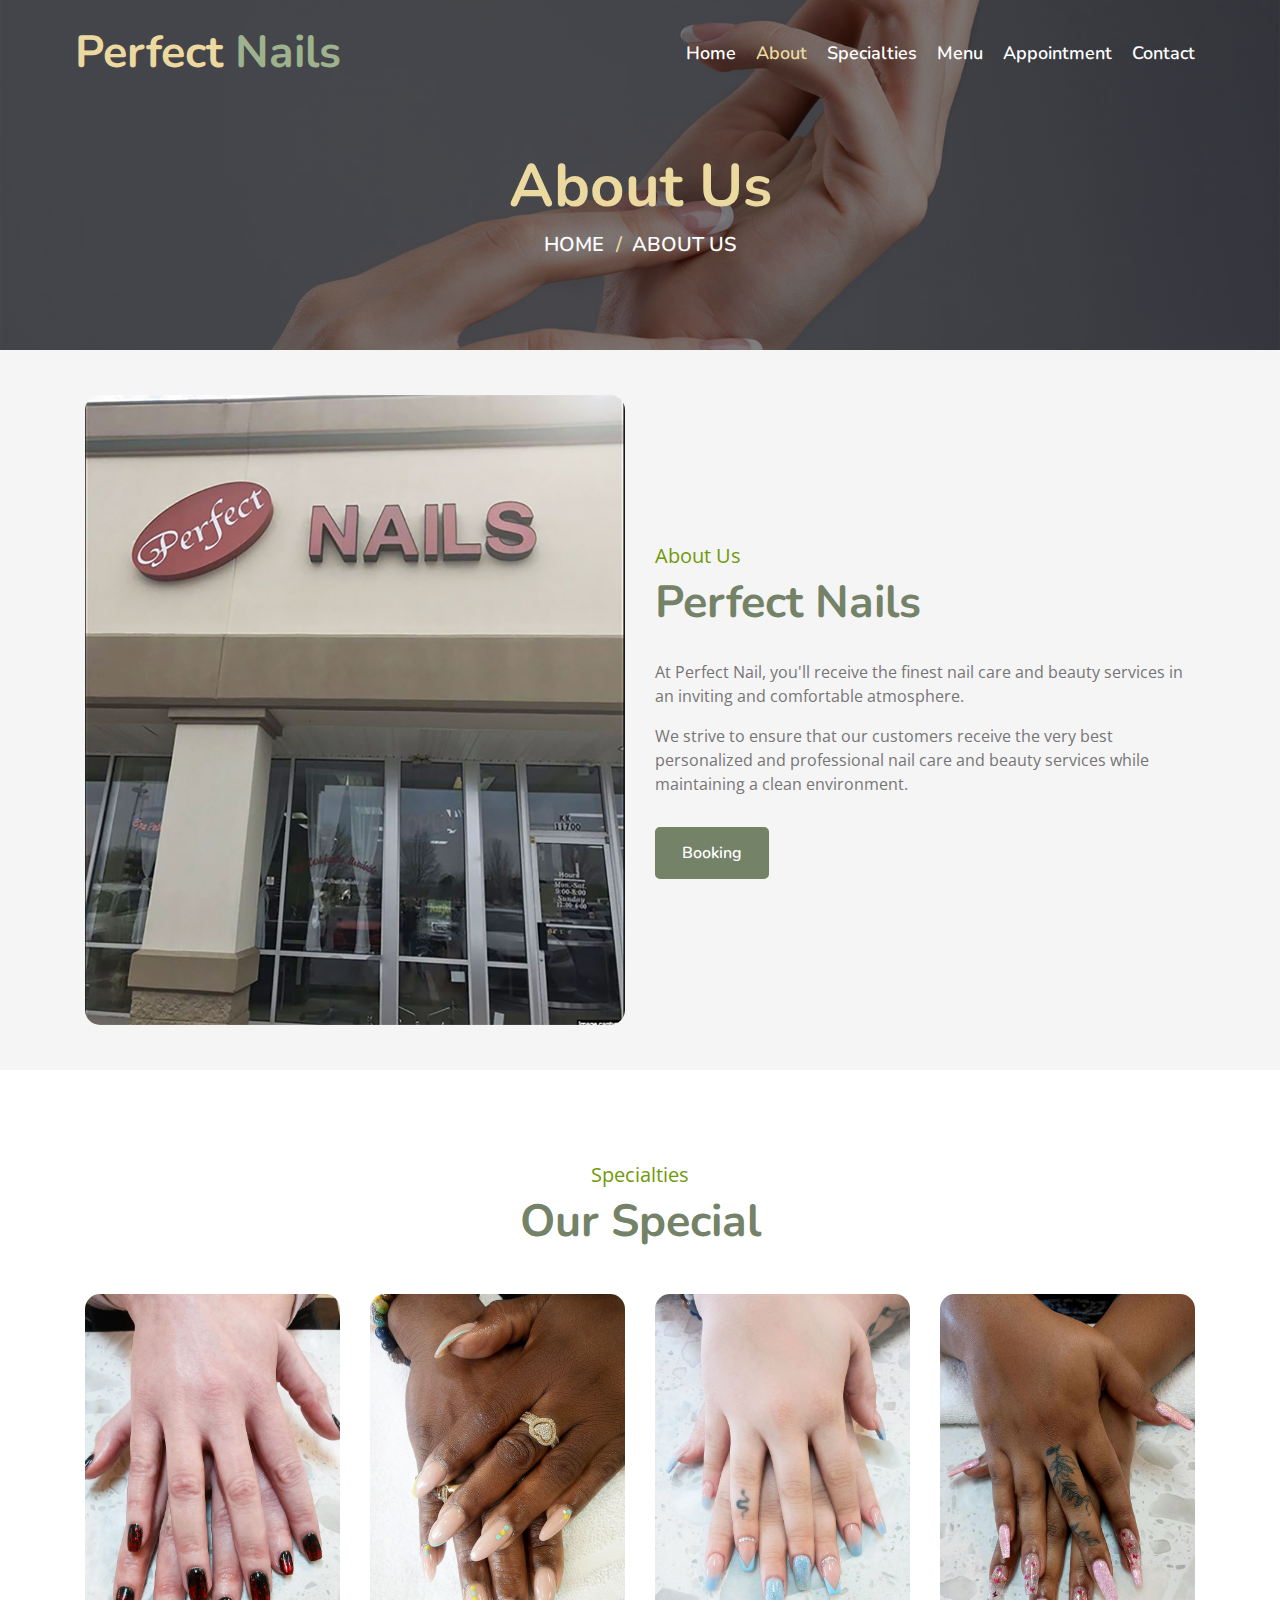
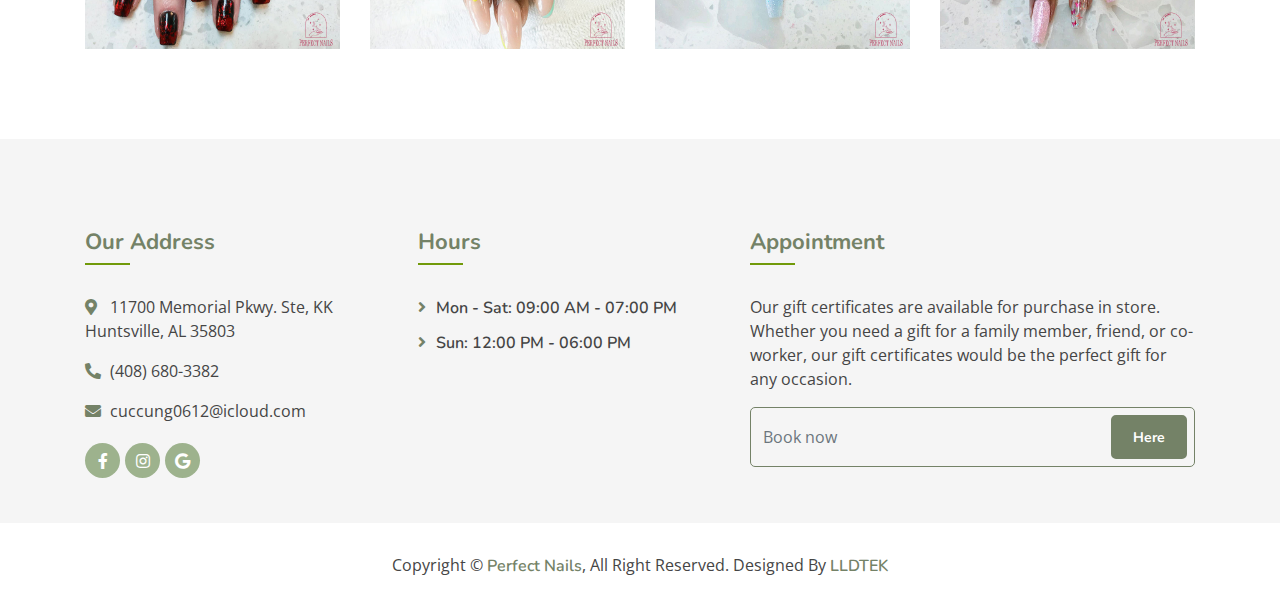
==== commit 266f6a34: "asd" ====
--- a/about.html
+++ b/about.html
@@ -206,7 +206,7 @@
                                 <div class="footer-link">
                                     <h2>Hours</h2>
                                     <a href="">Mon - Sat: 09:00 AM - 07:00 PM</a>
-                                    <a href="">Sun: 12:00 AM - 06:00 PM</a>
+                                    <a href="">Sun: 12:00 PM - 06:00 PM</a>
                                 </div>
                             </div>
                         </div>
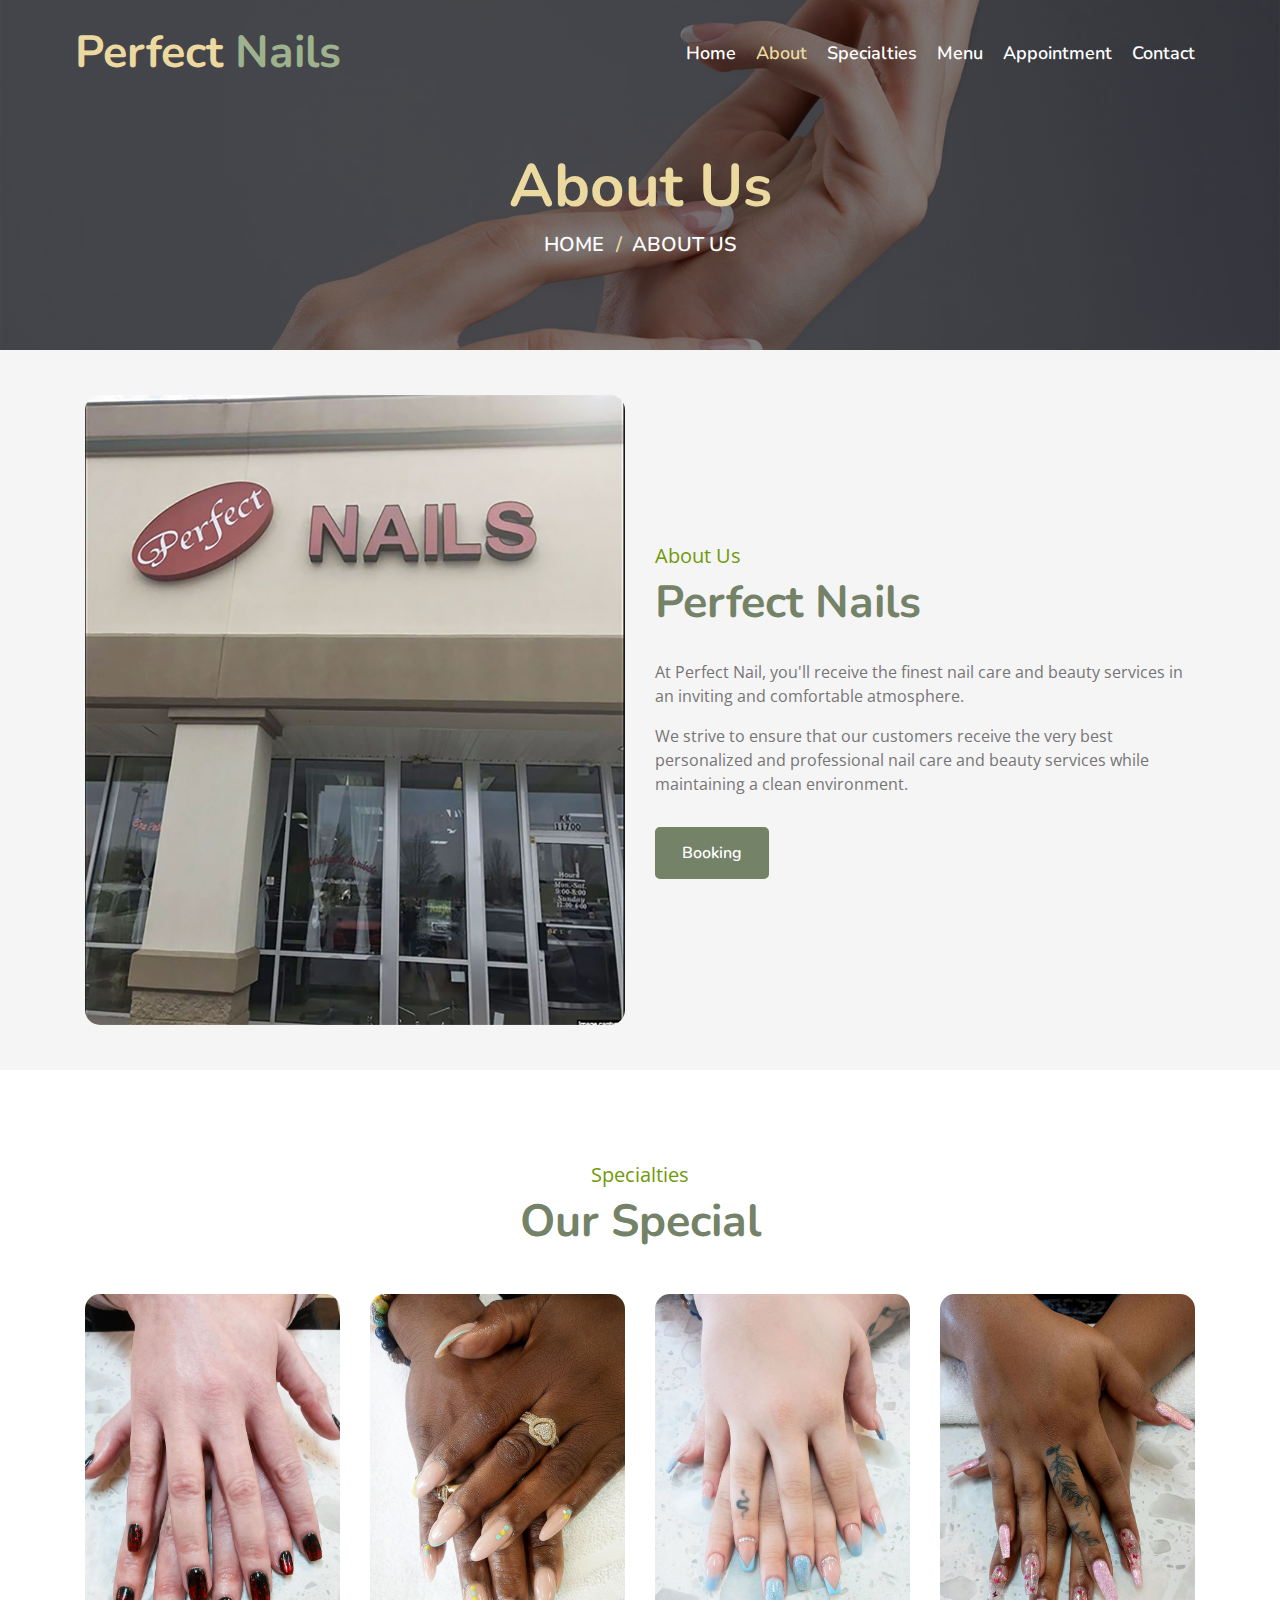
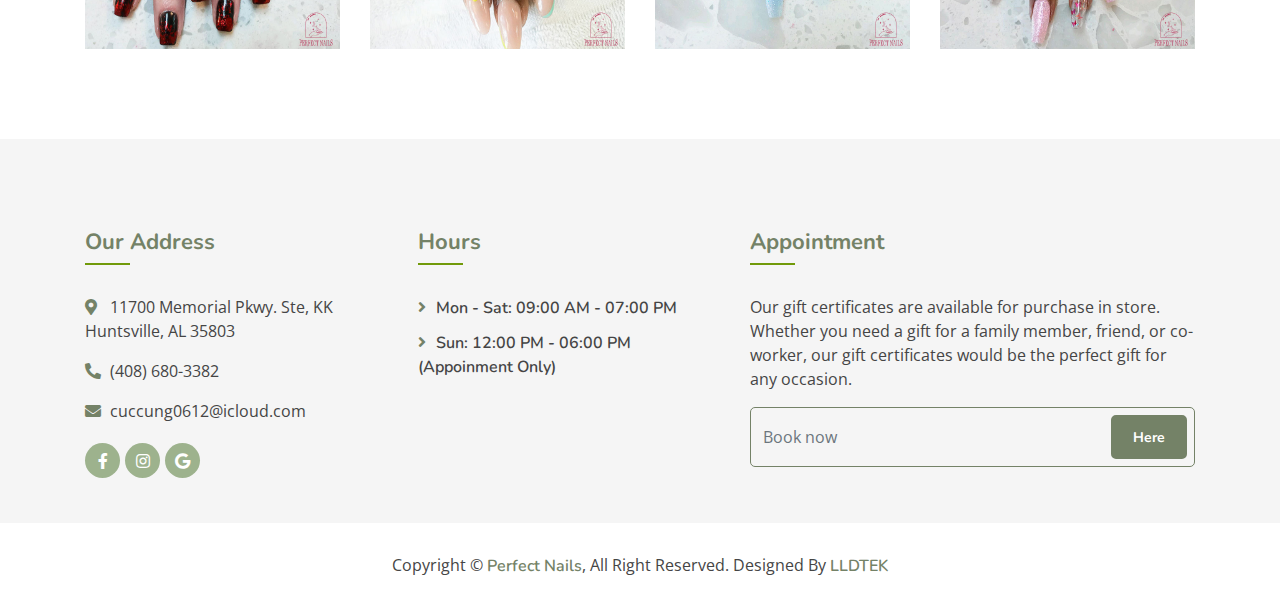
==== commit b36708e6: "up" ====
--- a/about.html
+++ b/about.html
@@ -206,7 +206,7 @@
                                 <div class="footer-link">
                                     <h2>Hours</h2>
                                     <a href="">Mon - Sat: 09:00 AM - 07:00 PM</a>
-                                    <a href="">Sun: 12:00 PM - 06:00 PM</a>
+                                    <a href="">Sun: 12:00 PM - 06:00 PM (Appoinment Only)</a>
                                 </div>
                             </div>
                         </div>
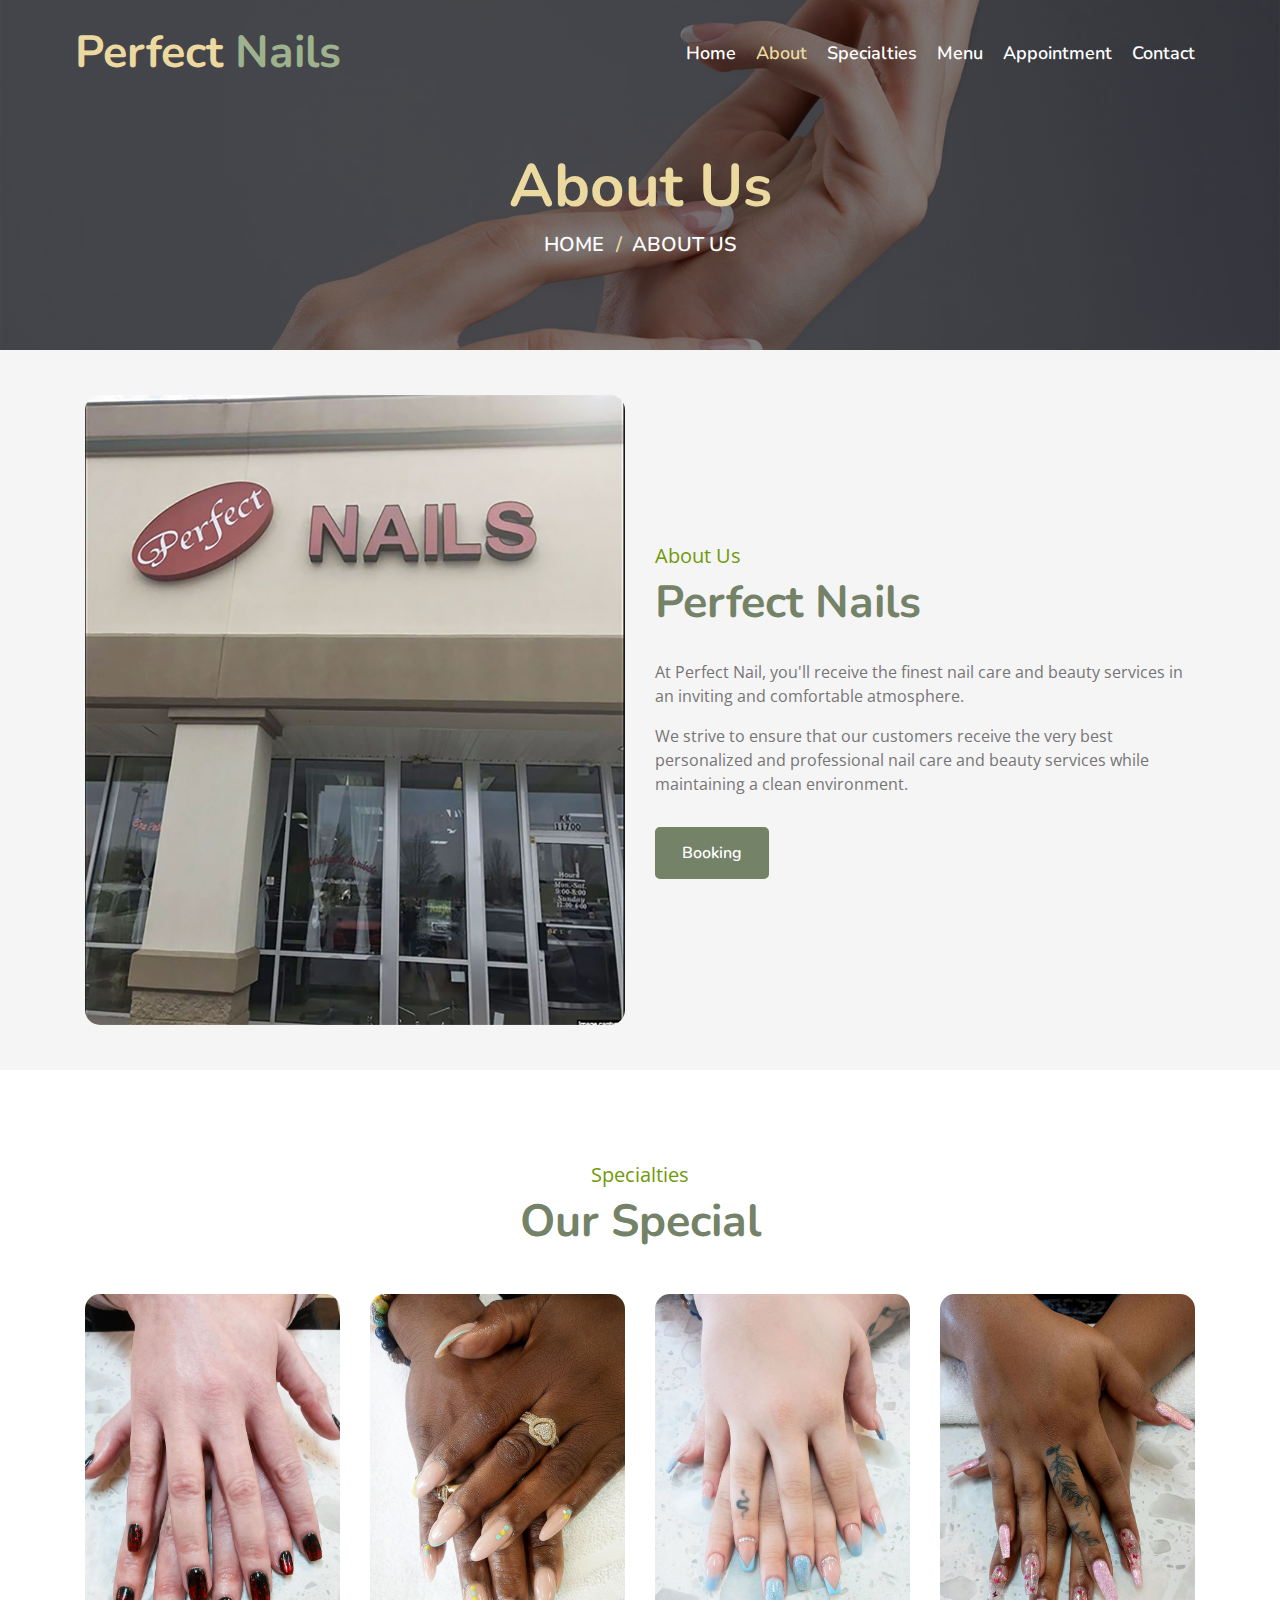
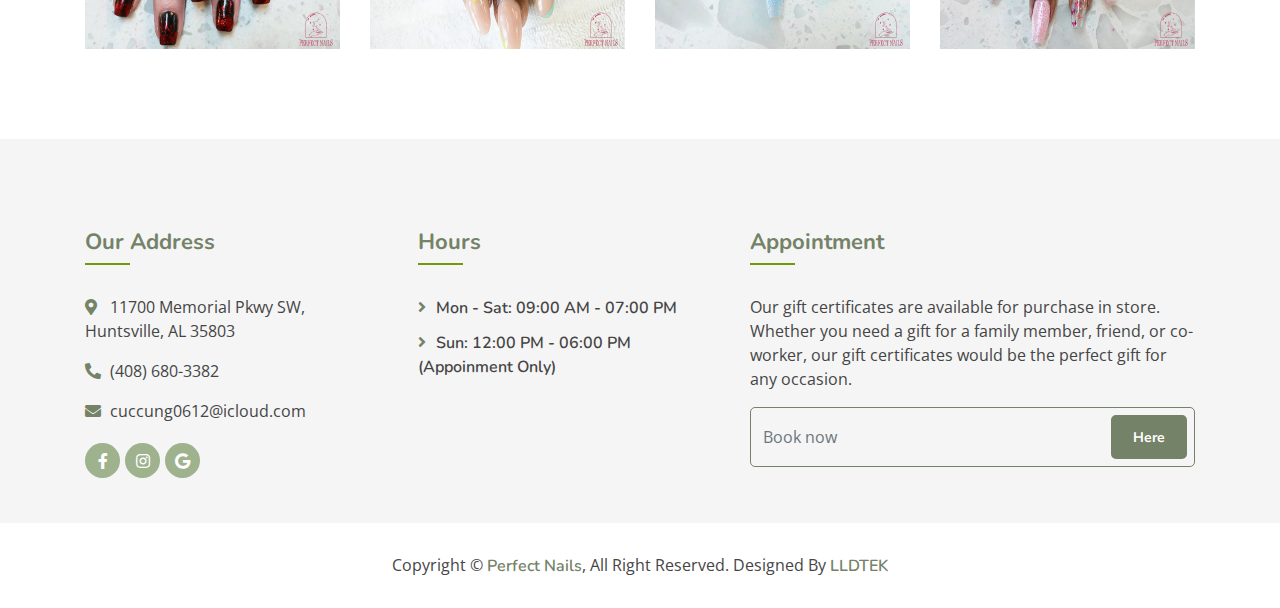
==== commit 27d67538: "asdw" ====
--- a/about.html
+++ b/about.html
@@ -192,7 +192,7 @@
                             <div class="col-md-6">
                                 <div class="footer-contact">
                                     <h2>Our Address</h2>
-                                    <p><i class="fa fa-map-marker-alt"></i>11700 Memorial Pkwy. Ste, KK Huntsville, AL 35803</p>
+                                    <p><i class="fa fa-map-marker-alt"></i>11700 Memorial Pkwy SW, Huntsville, AL 35803</p>
                                     <p><i class="fa fa-phone-alt"></i>(408) 680-3382</p>
                                     <p><i class="fa fa-envelope"></i>cuccung0612@icloud.com</p>
                                     <div class="footer-social">
